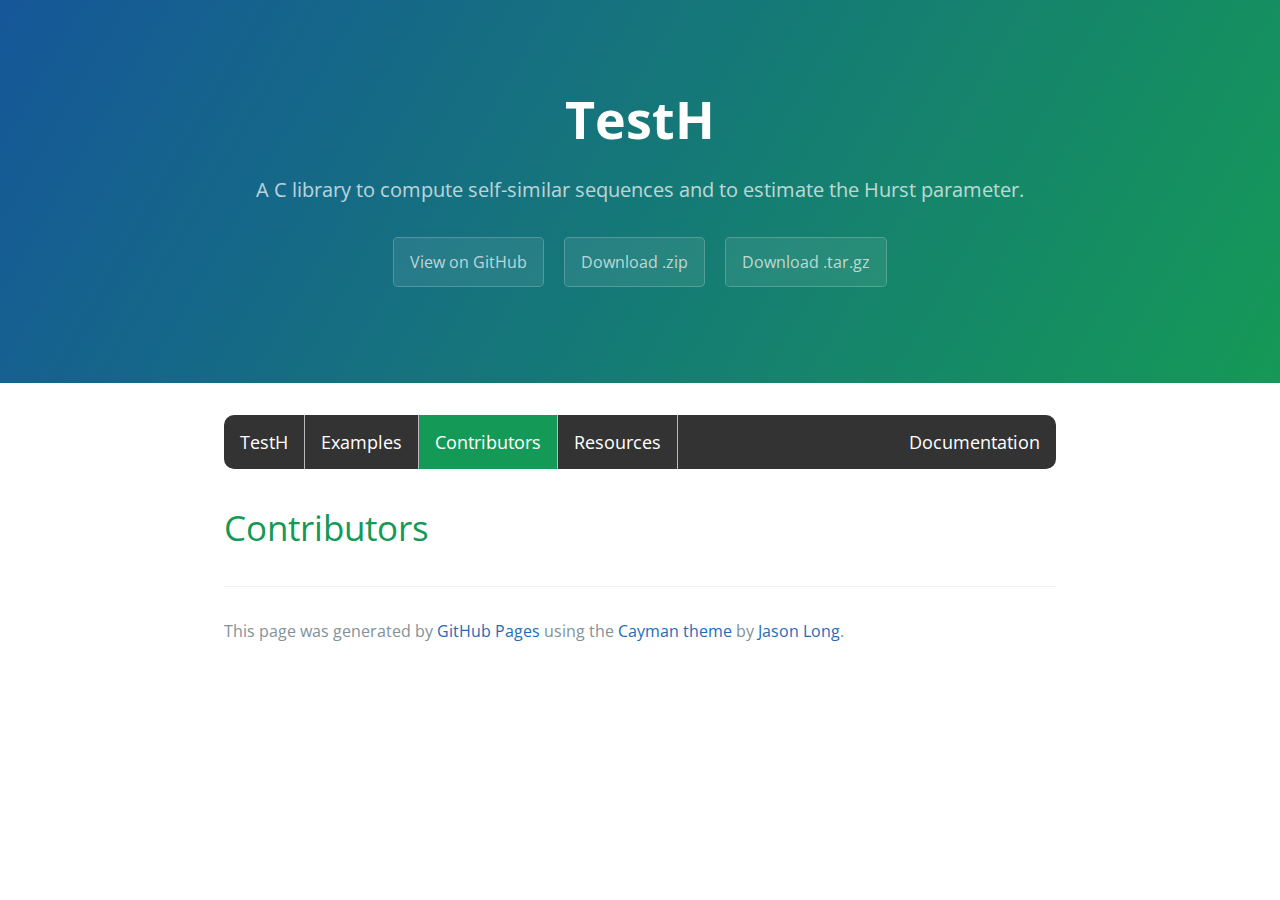
==== contributors.html @ ef624431 "Small changes" ====
<!DOCTYPE html>
<html lang="en-us">
  <head>
    <meta charset="UTF-8">
    <title>TestH</title>
    <meta name="viewport" content="width=device-width, initial-scale=1">
    <link rel="stylesheet" type="text/css" href="stylesheets/normalize.css" media="screen">
    <link href='https://fonts.googleapis.com/css?family=Open+Sans:400,700' rel='stylesheet' type='text/css'>
    <link rel="stylesheet" type="text/css" href="stylesheets/stylesheet.css" media="screen">
    <link rel="stylesheet" type="text/css" href="stylesheets/github-light.css" media="screen">


    <style>
ul {
    list-style-type: none;
    margin: 0;
    padding: 0;
    overflow: hidden;
    background-color: #333;
    -webkit-border-radius: 10px;
	-moz-border-radius: 10px;
	border-radius: 10px;
}

li {
    float: left;
    border-right:1px solid #bbb;
}

li.first{
   border-top-left-radius:15px;
   border-bottom-left-radius:15px;
}
li.last{
    border-top-right-radius:15px;
   border-bottom-right-radius:15px;
}

li:last-child {
    border-right: none;
}

li a {
    display: block;
    color: white;
    text-align: center;
    padding: 14px 16px;
    text-decoration: none;
}

li a:hover:not(.active) {
    background-color: #111;
    text-decoration: none;
}

.active {
    background-color: #159957;
    text-decoration: none;
}
</style>
  </head>
  <body>
    <section class="page-header">
      <h1 class="project-name">TestH</h1>
      <h2 class="project-tagline">A C library to compute self-similar sequences and to estimate the Hurst parameter.</h2>
      <a href="https://github.com/cdgramos/testh" class="btn">View on GitHub</a>
      <a href="https://github.com/cdgramos/testh/zipball/master" class="btn">Download .zip</a>
      <a href="https://github.com/cdgramos/testh/tarball/master" class="btn">Download .tar.gz</a>
    </section>

    <section class="main-content">


<ul>
    <li><a href="index.html">TestH</a></li>
    <li><a href="examples.html">Examples</a></li>
    <li><a class="active" href="contributors.html">Contributors</a></li>
    <li><a href="resources.html">Resources</a></li>
    <li style="float:right"><a href="documentation/index.html">Documentation</a></li>
</ul>

      <h1>
<a id="the-library" class="anchor" href="#the-library" aria-hidden="true"><span aria-hidden="true" class="octicon octicon-link"></span></a>Contributors</h1>




      <footer class="site-footer">
        <!-- <span class="site-footer-owner"><a href="https://github.com/cdgramos/testh">TestH</a> is maintained by <a href="https://github.com/cdgramos">cdgramos</a>.</span>
		-->
        <span class="site-footer-credits">This page was generated by <a href="https://pages.github.com">GitHub Pages</a> using the <a href="https://github.com/jasonlong/cayman-theme">Cayman theme</a> by <a href="https://twitter.com/jasonlong">Jason Long</a>.</span>
      </footer>

    </section>

  
  </body>
</html>
---- stylesheets/stylesheet.css ----
* {
  box-sizing: border-box; }

body {
  padding: 0;
  margin: 0;
  font-family: "Open Sans", "Helvetica Neue", Helvetica, Arial, sans-serif;
  font-size: 16px;
  line-height: 1.5;
  color: #606c71; }

a {
  color: #1e6bb8;
  text-decoration: none; }
  a:hover {
    text-decoration: underline; }

.btn {
  display: inline-block;
  margin-bottom: 1rem;
  color: rgba(255, 255, 255, 0.7);
  background-color: rgba(255, 255, 255, 0.08);
  border-color: rgba(255, 255, 255, 0.2);
  border-style: solid;
  border-width: 1px;
  border-radius: 0.3rem;
  transition: color 0.2s, background-color 0.2s, border-color 0.2s; }
  .btn + .btn {
    margin-left: 1rem; }

.btn:hover {
  color: rgba(255, 255, 255, 0.8);
  text-decoration: none;
  background-color: rgba(255, 255, 255, 0.2);
  border-color: rgba(255, 255, 255, 0.3); }

@media screen and (min-width: 64em) {
  .btn {
    padding: 0.75rem 1rem; } }

@media screen and (min-width: 42em) and (max-width: 64em) {
  .btn {
    padding: 0.6rem 0.9rem;
    font-size: 0.9rem; } }

@media screen and (max-width: 42em) {
  .btn {
    display: block;
    width: 100%;
    padding: 0.75rem;
    font-size: 0.9rem; }
    .btn + .btn {
      margin-top: 1rem;
      margin-left: 0; } }

.page-header {
  color: #fff;
  text-align: center;
  background-color: #159957;
  background-image: linear-gradient(120deg, #155799, #159957); }

@media screen and (min-width: 64em) {
  .page-header {
    padding: 5rem 6rem; } }

@media screen and (min-width: 42em) and (max-width: 64em) {
  .page-header {
    padding: 3rem 4rem; } }

@media screen and (max-width: 42em) {
  .page-header {
    padding: 2rem 1rem; } }

.project-name {
  margin-top: 0;
  margin-bottom: 0.1rem; }

@media screen and (min-width: 64em) {
  .project-name {
    font-size: 3.25rem; } }

@media screen and (min-width: 42em) and (max-width: 64em) {
  .project-name {
    font-size: 2.25rem; } }

@media screen and (max-width: 42em) {
  .project-name {
    font-size: 1.75rem; } }

.project-tagline {
  margin-bottom: 2rem;
  font-weight: normal;
  opacity: 0.7; }

@media screen and (min-width: 64em) {
  .project-tagline {
    font-size: 1.25rem; } }

@media screen and (min-width: 42em) and (max-width: 64em) {
  .project-tagline {
    font-size: 1.15rem; } }

@media screen and (max-width: 42em) {
  .project-tagline {
    font-size: 1rem; } }

.main-content :first-child {
  margin-top: 0; }
.main-content img {
  max-width: 100%; }
.main-content h1, .main-content h2, .main-content h3, .main-content h4, .main-content h5, .main-content h6 {
  margin-top: 2rem;
  margin-bottom: 1rem;
  font-weight: normal;
  color: #159957; }
.main-content p {
  margin-bottom: 1em; }
.main-content code {
  padding: 2px 4px;
  font-family: Consolas, "Liberation Mono", Menlo, Courier, monospace;
  font-size: 0.9rem;
  color: #383e41;
  background-color: #f3f6fa;
  border-radius: 0.3rem; }
.main-content pre {
  padding: 0.8rem;
  margin-top: 0;
  margin-bottom: 1rem;
  font: 1rem Consolas, "Liberation Mono", Menlo, Courier, monospace;
  color: #567482;
  word-wrap: normal;
  background-color: #f3f6fa;
  border: solid 1px #dce6f0;
  border-radius: 0.3rem; }
  .main-content pre > code {
    padding: 0;
    margin: 0;
    font-size: 0.9rem;
    color: #567482;
    word-break: normal;
    white-space: pre;
    background: transparent;
    border: 0; }
.main-content .highlight {
  margin-bottom: 1rem; }
  .main-content .highlight pre {
    margin-bottom: 0;
    word-break: normal; }
.main-content .highlight pre, .main-content pre {
  padding: 0.8rem;
  overflow: auto;
  font-size: 0.9rem;
  line-height: 1.45;
  border-radius: 0.3rem; }
.main-content pre code, .main-content pre tt {
  display: inline;
  max-width: initial;
  padding: 0;
  margin: 0;
  overflow: initial;
  line-height: inherit;
  word-wrap: normal;
  background-color: transparent;
  border: 0; }
  .main-content pre code:before, .main-content pre code:after, .main-content pre tt:before, .main-content pre tt:after {
    content: normal; }
.main-content ul, .main-content ol {
  margin-top: 0; }
.main-content blockquote {
  padding: 0 1rem;
  margin-left: 0;
  color: #819198;
  border-left: 0.3rem solid #dce6f0; }
  .main-content blockquote > :first-child {
    margin-top: 0; }
  .main-content blockquote > :last-child {
    margin-bottom: 0; }
.main-content table {
  display: block;
  width: 100%;
  overflow: auto;
  word-break: normal;
  word-break: keep-all; }
  .main-content table th {
    font-weight: bold; }
  .main-content table th, .main-content table td {
    padding: 0.5rem 1rem;
    border: 1px solid #e9ebec; }
.main-content dl {
  padding: 0; }
  .main-content dl dt {
    padding: 0;
    margin-top: 1rem;
    font-size: 1rem;
    font-weight: bold; }
  .main-content dl dd {
    padding: 0;
    margin-bottom: 1rem; }
.main-content hr {
  height: 2px;
  padding: 0;
  margin: 1rem 0;
  background-color: #eff0f1;
  border: 0; }

@media screen and (min-width: 64em) {
  .main-content {
    max-width: 64rem;
    padding: 2rem 6rem;
    margin: 0 auto;
    font-size: 1.1rem; } }

@media screen and (min-width: 42em) and (max-width: 64em) {
  .main-content {
    padding: 2rem 4rem;
    font-size: 1.1rem; } }

@media screen and (max-width: 42em) {
  .main-content {
    padding: 2rem 1rem;
    font-size: 1rem; } }

.site-footer {
  padding-top: 2rem;
  margin-top: 2rem;
  border-top: solid 1px #eff0f1; }

.site-footer-owner {
  display: block;
  font-weight: bold; }

.site-footer-credits {
  color: #819198; }

@media screen and (min-width: 64em) {
  .site-footer {
    font-size: 1rem; } }

@media screen and (min-width: 42em) and (max-width: 64em) {
  .site-footer {
    font-size: 1rem; } }

@media screen and (max-width: 42em) {
  .site-footer {
    font-size: 0.9rem; } }
---- stylesheets/github-light.css ----
/*
The MIT License (MIT)

Copyright (c) 2015 GitHub, Inc.

Permission is hereby granted, free of charge, to any person obtaining a copy
of this software and associated documentation files (the "Software"), to deal
in the Software without restriction, including without limitation the rights
to use, copy, modify, merge, publish, distribute, sublicense, and/or sell
copies of the Software, and to permit persons to whom the Software is
furnished to do so, subject to the following conditions:

The above copyright notice and this permission notice shall be included in all
copies or substantial portions of the Software.

THE SOFTWARE IS PROVIDED "AS IS", WITHOUT WARRANTY OF ANY KIND, EXPRESS OR
IMPLIED, INCLUDING BUT NOT LIMITED TO THE WARRANTIES OF MERCHANTABILITY,
FITNESS FOR A PARTICULAR PURPOSE AND NONINFRINGEMENT. IN NO EVENT SHALL THE
AUTHORS OR COPYRIGHT HOLDERS BE LIABLE FOR ANY CLAIM, DAMAGES OR OTHER
LIABILITY, WHETHER IN AN ACTION OF CONTRACT, TORT OR OTHERWISE, ARISING FROM,
OUT OF OR IN CONNECTION WITH THE SOFTWARE OR THE USE OR OTHER DEALINGS IN THE
SOFTWARE.

*/

.pl-c /* comment */ {
  color: #969896;
}

.pl-c1      /* constant, markup.raw, meta.diff.header, meta.module-reference, meta.property-name, support, support.constant, support.variable, variable.other.constant */,
.pl-s .pl-v /* string variable */ {
  color: #0086b3;
}

.pl-e  /* entity */,
.pl-en /* entity.name */ {
  color: #795da3;
}

.pl-s .pl-s1 /* string source */,
.pl-smi      /* storage.modifier.import, storage.modifier.package, storage.type.java, variable.other, variable.parameter.function */ {
  color: #333;
}

.pl-ent /* entity.name.tag */ {
  color: #63a35c;
}

.pl-k /* keyword, storage, storage.type */ {
  color: #a71d5d;
}

.pl-pds              /* punctuation.definition.string, string.regexp.character-class */,
.pl-s                /* string */,
.pl-s .pl-pse .pl-s1 /* string punctuation.section.embedded source */,
.pl-sr               /* string.regexp */,
.pl-sr .pl-cce       /* string.regexp constant.character.escape */,
.pl-sr .pl-sra       /* string.regexp string.regexp.arbitrary-repitition */,
.pl-sr .pl-sre       /* string.regexp source.ruby.embedded */ {
  color: #183691;
}

.pl-v /* variable */ {
  color: #ed6a43;
}

.pl-id /* invalid.deprecated */ {
  color: #b52a1d;
}

.pl-ii /* invalid.illegal */ {
  background-color: #b52a1d;
  color: #f8f8f8;
}

.pl-sr .pl-cce /* string.regexp constant.character.escape */ {
  color: #63a35c;
  font-weight: bold;
}

.pl-ml /* markup.list */ {
  color: #693a17;
}

.pl-mh        /* markup.heading */,
.pl-mh .pl-en /* markup.heading entity.name */,
.pl-ms        /* meta.separator */ {
  color: #1d3e81;
  font-weight: bold;
}

.pl-mq /* markup.quote */ {
  color: #008080;
}

.pl-mi /* markup.italic */ {
  color: #333;
  font-style: italic;
}

.pl-mb /* markup.bold */ {
  color: #333;
  font-weight: bold;
}

.pl-md /* markup.deleted, meta.diff.header.from-file */ {
  background-color: #ffecec;
  color: #bd2c00;
}

.pl-mi1 /* markup.inserted, meta.diff.header.to-file */ {
  background-color: #eaffea;
  color: #55a532;
}

.pl-mdr /* meta.diff.range */ {
  color: #795da3;
  font-weight: bold;
}

.pl-mo /* meta.output */ {
  color: #1d3e81;
}
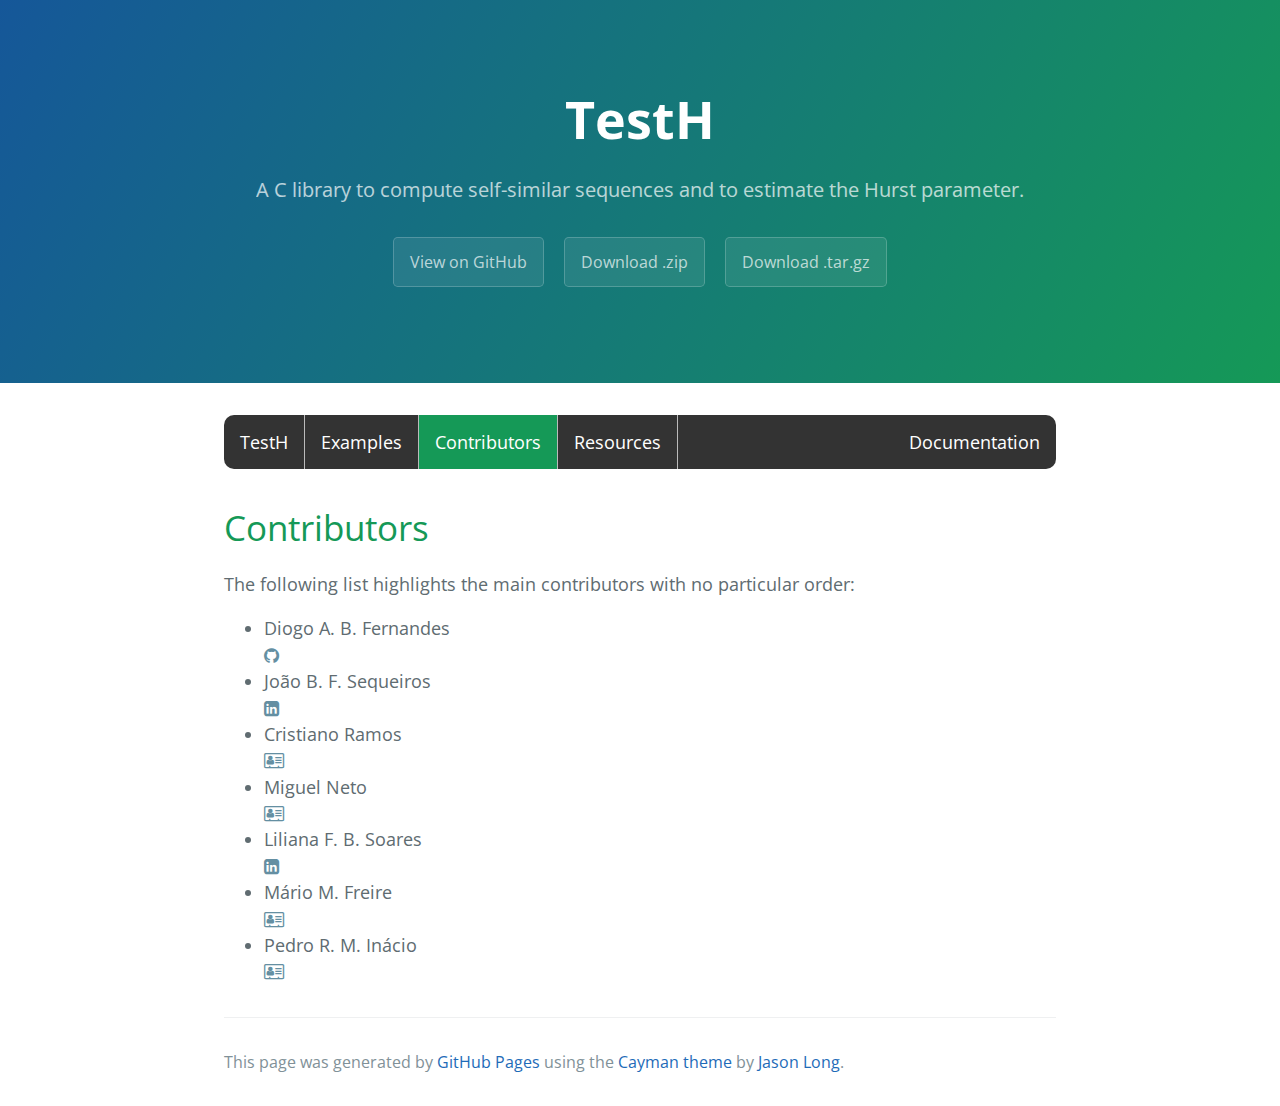
==== commit 8273cdb3: "Fontawesome integraton and contrubutors update" ====
--- a/contributors.html
+++ b/contributors.html
@@ -1,4 +1,3 @@
-
 <!DOCTYPE html>
 <html lang="en-us">
   <head>
@@ -9,10 +8,13 @@
     <link href='https://fonts.googleapis.com/css?family=Open+Sans:400,700' rel='stylesheet' type='text/css'>
     <link rel="stylesheet" type="text/css" href="stylesheets/stylesheet.css" media="screen">
     <link rel="stylesheet" type="text/css" href="stylesheets/github-light.css" media="screen">
+    <link rel="stylesheet" type="text/css" href="stylesheets/costum.css" media="screen">
+    <link rel="stylesheet" href="stylesheets/font-awesome-4.7.0/css/font-awesome.min.css">
+
 
 
     <style>
-ul {
+#ul01{
     list-style-type: none;
     margin: 0;
     padding: 0;
@@ -23,25 +25,26 @@
 	border-radius: 10px;
 }
 
-li {
+#li01 {
+  color: #A8A8A8;
     float: left;
     border-right:1px solid #bbb;
 }
 
-li.first{
+#li01.first{
    border-top-left-radius:15px;
    border-bottom-left-radius:15px;
 }
-li.last{
+#li01.last{
     border-top-right-radius:15px;
    border-bottom-right-radius:15px;
 }
 
-li:last-child {
+#li01:last-child {
     border-right: none;
 }
 
-li a {
+#li01 a {
     display: block;
     color: white;
     text-align: center;
@@ -49,7 +52,7 @@
     text-decoration: none;
 }
 
-li a:hover:not(.active) {
+#li01 a:hover:not(.active) {
     background-color: #111;
     text-decoration: none;
 }
@@ -72,19 +75,41 @@
     <section class="main-content">
 
 
-<ul>
-    <li><a href="index.html">TestH</a></li>
-    <li><a href="examples.html">Examples</a></li>
-    <li><a class="active" href="contributors.html">Contributors</a></li>
-    <li><a href="resources.html">Resources</a></li>
-    <li style="float:right"><a href="documentation/index.html">Documentation</a></li>
+<ul id="ul01">
+    <li id="li01"><a href="index.html">TestH</a></li>
+    <li id="li01"><a href="examples.html">Examples</a></li>
+    <li id="li01"><a class="active" href="contributors.html">Contributors</a></li>
+    <li id="li01"><a href="resources.html">Resources</a></li>
+    <li id="li01" style="float:right"><a href="documentation/index.html">Documentation</a></li>
 </ul>
 
       <h1>
 <a id="the-library" class="anchor" href="#the-library" aria-hidden="true"><span aria-hidden="true" class="octicon octicon-link"></span></a>Contributors</h1>
 
-
-
+<p>The following list highlights the main contributors with no particular order:</p>
+<ul>
+	<li>Diogo A. B. Fernandes </br>
+		<a class="contributors" href="https://github.com/diogo-fernan"><i class="fa fa-github"></a></i>
+	</li>
+	<li>João B. F. Sequeiros </br>
+		<a class="contributors" href="https://www.linkedin.com/in/bernardo-sequeiros-b6a6a4108/"><i class="fa fa-linkedin-square"></a></i>
+	</li>
+	<li>Cristiano Ramos </br>
+		<a class="contributors" href="www.cdgramos.com"><i class="fa fa-address-card-o"></a></i>
+	</li>
+	<li>Miguel Neto </br>
+		<a class="contributors" href="http://webx.ubi.pt/~masn/"><i class="fa fa-address-card-o"></a></i>
+	</li>
+	<li>Liliana F. B. Soares </br>
+		<a class="contributors" href="https://www.linkedin.com/in/lilianafbsoares/"><i class="fa fa-linkedin-square"></a></i>
+	</li>
+	<li>Mário M. Freire </br>
+		<a class="contributors" href="http://www.di.ubi.pt/~mario/"><i class="fa fa-address-card-o"></a></i>
+	</li>
+	<li>Pedro R. M. Inácio </br>
+		<a class="contributors" href="http://www.di.ubi.pt/~inacio/"><i class="fa fa-address-card-o"></a></i>
+	</li>
+</ul>
 
       <footer class="site-footer">
         <!-- <span class="site-footer-owner"><a href="https://github.com/cdgramos/testh">TestH</a> is maintained by <a href="https://github.com/cdgramos">cdgramos</a>.</span>
--- a/stylesheets/costum.css
+++ b/stylesheets/costum.css
@@ -0,0 +1,3 @@
+.contributors {
+    color: #648FA2;
+}